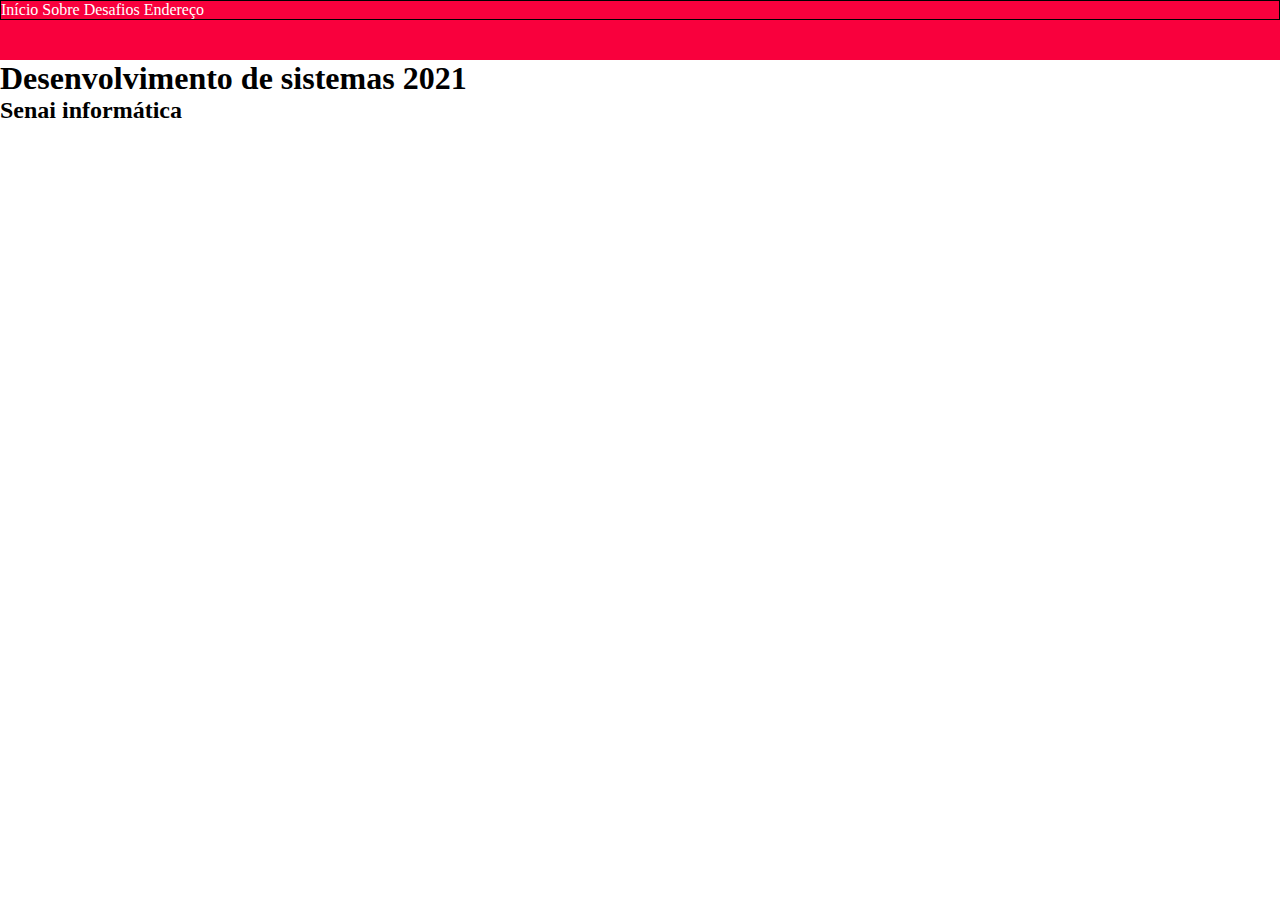
==== index.html @ 776a08b4 "aula dia 01/03" ====
<!DOCTYPE html>
<html lang="pt-BR">

<head>
    <meta charset="UTF-8">
    <meta http-equiv="X-UA-Compatible" content="IE=edge">
    <meta name="viewport" content="width=device-width, initial-scale=1.0">
    <title>landing-page</title>
    <link rel="stylesheet" href="css/style.css">
</head>

<body>
    <header>
        <div>
            <nav>
                <a href="">Início</a>
                <a href="">Sobre</a>
                <a href="">Desafios</a>
                <a href="">Endereço</a>
            </nav>
        </div>
    </header>

    <main>
        <div>
            <h1>Desenvolvimento de sistemas 2021</h1>
            <h2>Senai informática</h2>
        </div>
    </main>

</body>

</html>
---- css/style.css ----
/* Reset css */
* {
	margin: 0;
	padding: 0;
	box-sizing: 0;
}

/* header */
header {
    height: 60px;

    background-color: #F9003D;
}

header div {
    flex-direction: row;
    justify-content: flex-end;
    align-items: center;

    border: 1px solid black;
    
}

header nav a {
    color: white;
    text-decoration: none;
}
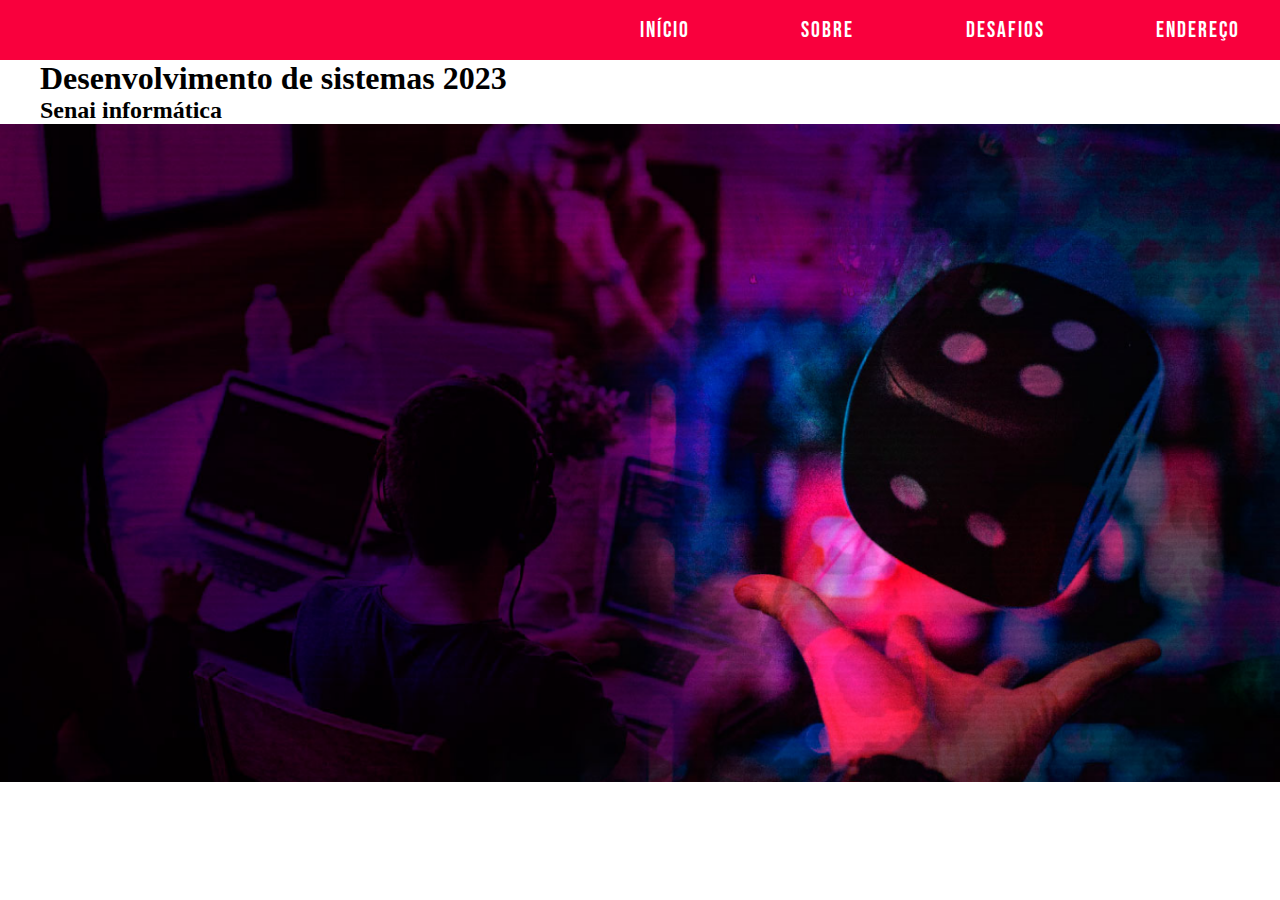
==== commit d0588b88: "aula dia 02/03" ====
--- a/index.html
+++ b/index.html
@@ -11,8 +11,8 @@
 
 <body>
     <header>
-        <div>
-            <nav>
+        <div class="layout-grid header-flex">
+            <nav class="nav-flex">
                 <a href="">Início</a>
                 <a href="">Sobre</a>
                 <a href="">Desafios</a>
@@ -22,10 +22,17 @@
     </header>
 
     <main>
-        <div>
-            <h1>Desenvolvimento de sistemas 2021</h1>
+        
+        <div class="layout-grid">
+            <h1>Desenvolvimento de sistemas 2023</h1>
             <h2>Senai informática</h2>
         </div>
+
+        <div>
+            <img src="assets/images/imagem-fundo-banner.png" alt="fundo banner" class="imagem-do-banner">
+        </div>
+
+
     </main>
 
 </body>
--- a/css/style.css
+++ b/css/style.css
@@ -1,3 +1,24 @@
+/* import da fonte */
+@font-face {
+    font-family: bebas neue;
+    src: url(../assets/fonts/bebas_neue/BebasNeue-Regular.ttf);
+}
+
+@font-face {
+    font-family: abel;
+    src: url(../assets/fonts/abel/Abel-Regular.ttf);
+}
+
+@font-face {
+    font-family: opensans;
+    src: url(../assets/fonts/opensans/OpenSans-VariableFont_wdth\,wght.ttf);
+}
+
+@font-face {
+    font-family: courierprime;
+    src: url(../assets/fonts/courierprime/CourierPrime-Regular.ttf);
+}
+
 /* Reset css */
 * {
 	margin: 0;
@@ -5,23 +26,47 @@
 	box-sizing: 0;
 }
 
+/* código genérico */
+.layout-grid {
+    width: 100%;
+    height: 100%;
+    max-width: 1200px;
+    margin: 0 auto;
+}
+
 /* header */
 header {
     height: 60px;
-
     background-color: #F9003D;
 }
 
-header div {
-    flex-direction: row;
+.nav-flex {
+    display: flex;
+    justify-content: space-between;
+}
+
+header nav {
+    width: 600px;
+}
+
+header .header-flex {
+    display: flex;
     justify-content: flex-end;
     align-items: center;
-
-    border: 1px solid black;
-    
 }
 
 header nav a {
+    font-family: bebas neue;
+    font-size: 22px;
     color: white;
     text-decoration: none;
+    letter-spacing: 2px;
+    text-transform: uppercase;
 }
+
+/* main */
+
+.imagem-do-banner {
+    width: 100%;
+}
+
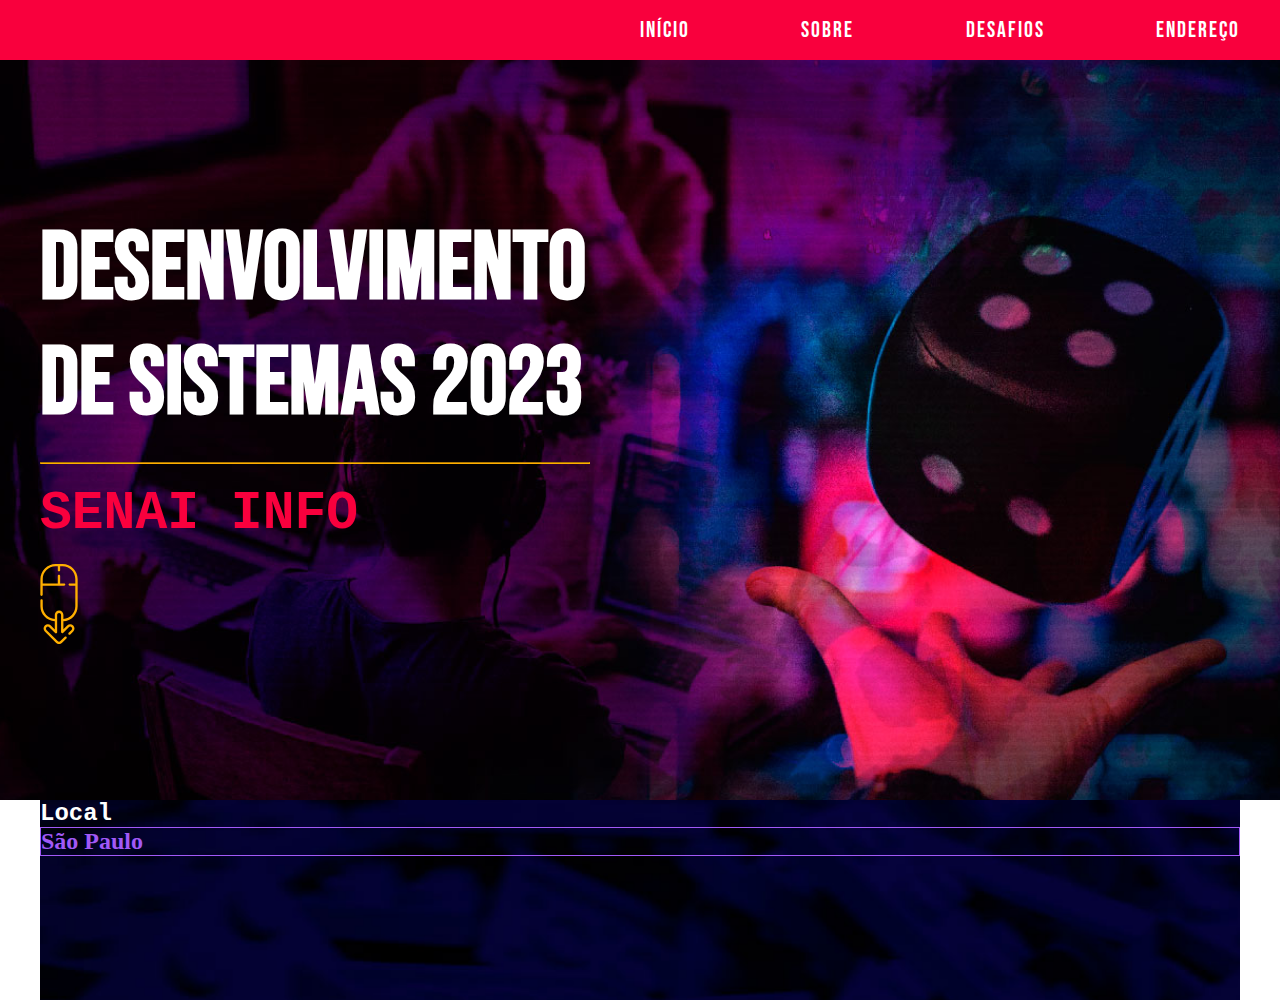
==== commit 823b032c: "aula dia 03/03" ====
--- a/index.html
+++ b/index.html
@@ -22,16 +22,23 @@
     </header>
 
     <main>
-        
-        <div class="layout-grid">
-            <h1>Desenvolvimento de sistemas 2023</h1>
-            <h2>Senai informática</h2>
-        </div>
+        <article class="banner">
+            <div class="layout-grid banner-flex">
+                <div id="banner-info">
+                    <h1>Desenvolvimento de sistemas 2023</h1>
+                    <hr>
+                    <p>Senai Info</p>
+                    <img src="./assets/images/mouse.svg" alt="">
+                </div>
+            </div>
+        </article>
 
-        <div>
-            <img src="assets/images/imagem-fundo-banner.png" alt="fundo banner" class="imagem-do-banner">
-        </div>
-
+        <section class="layout-grid informações">
+            <div>
+                <p>Local</p>
+                <h2>São Paulo</h2>
+            </div>
+        </section>
 
     </main>
 
--- a/css/style.css
+++ b/css/style.css
@@ -66,7 +66,69 @@
 
 /* main */
 
-.imagem-do-banner {
+ /* bannner */
+
+main .banner {
     width: 100%;
+    height: 740px;
+    color: white;
+
+    background-image: url(../assets/images/imagem-fundo-banner.png);
+    background-repeat: no-repeat;
+    background-size: cover;
+    background-position: bottom;
 }
 
+main .banner-flex {
+    display: flex;
+
+    align-items: center;
+}
+
+main .banner #banner-info {
+    width: 550px;
+}
+
+main .banner #banner-info h1 {
+    margin-bottom: 20px;
+    font-family: bebas neue;
+    font-size: 96px;
+}
+
+main .banner #banner-info p {
+    margin: 20px 0 20px 0;
+
+    font-family: 'Courier New', Courier, monospace;
+    font-size: 53px;
+    color: #f9003d;
+    text-transform: uppercase;
+    font-weight: bold;
+}
+
+hr {
+    border-color: #ffaf00;
+}
+
+/* info */
+
+main .informações {
+    width: 100%;
+    height: 200px;
+    color: white;
+
+    background-image: url(../assets/images/imagem-fundo-info.png);
+    background-size: cover;
+}
+
+main .informações p {
+    font-family: 'Courier New', Courier, monospace;
+    color: white;
+    font-size: 24px;
+    font-weight: bold;
+}
+
+main .informações h2 {
+    color: #A259F7;
+    border: 1px solid #A259F7;
+
+}
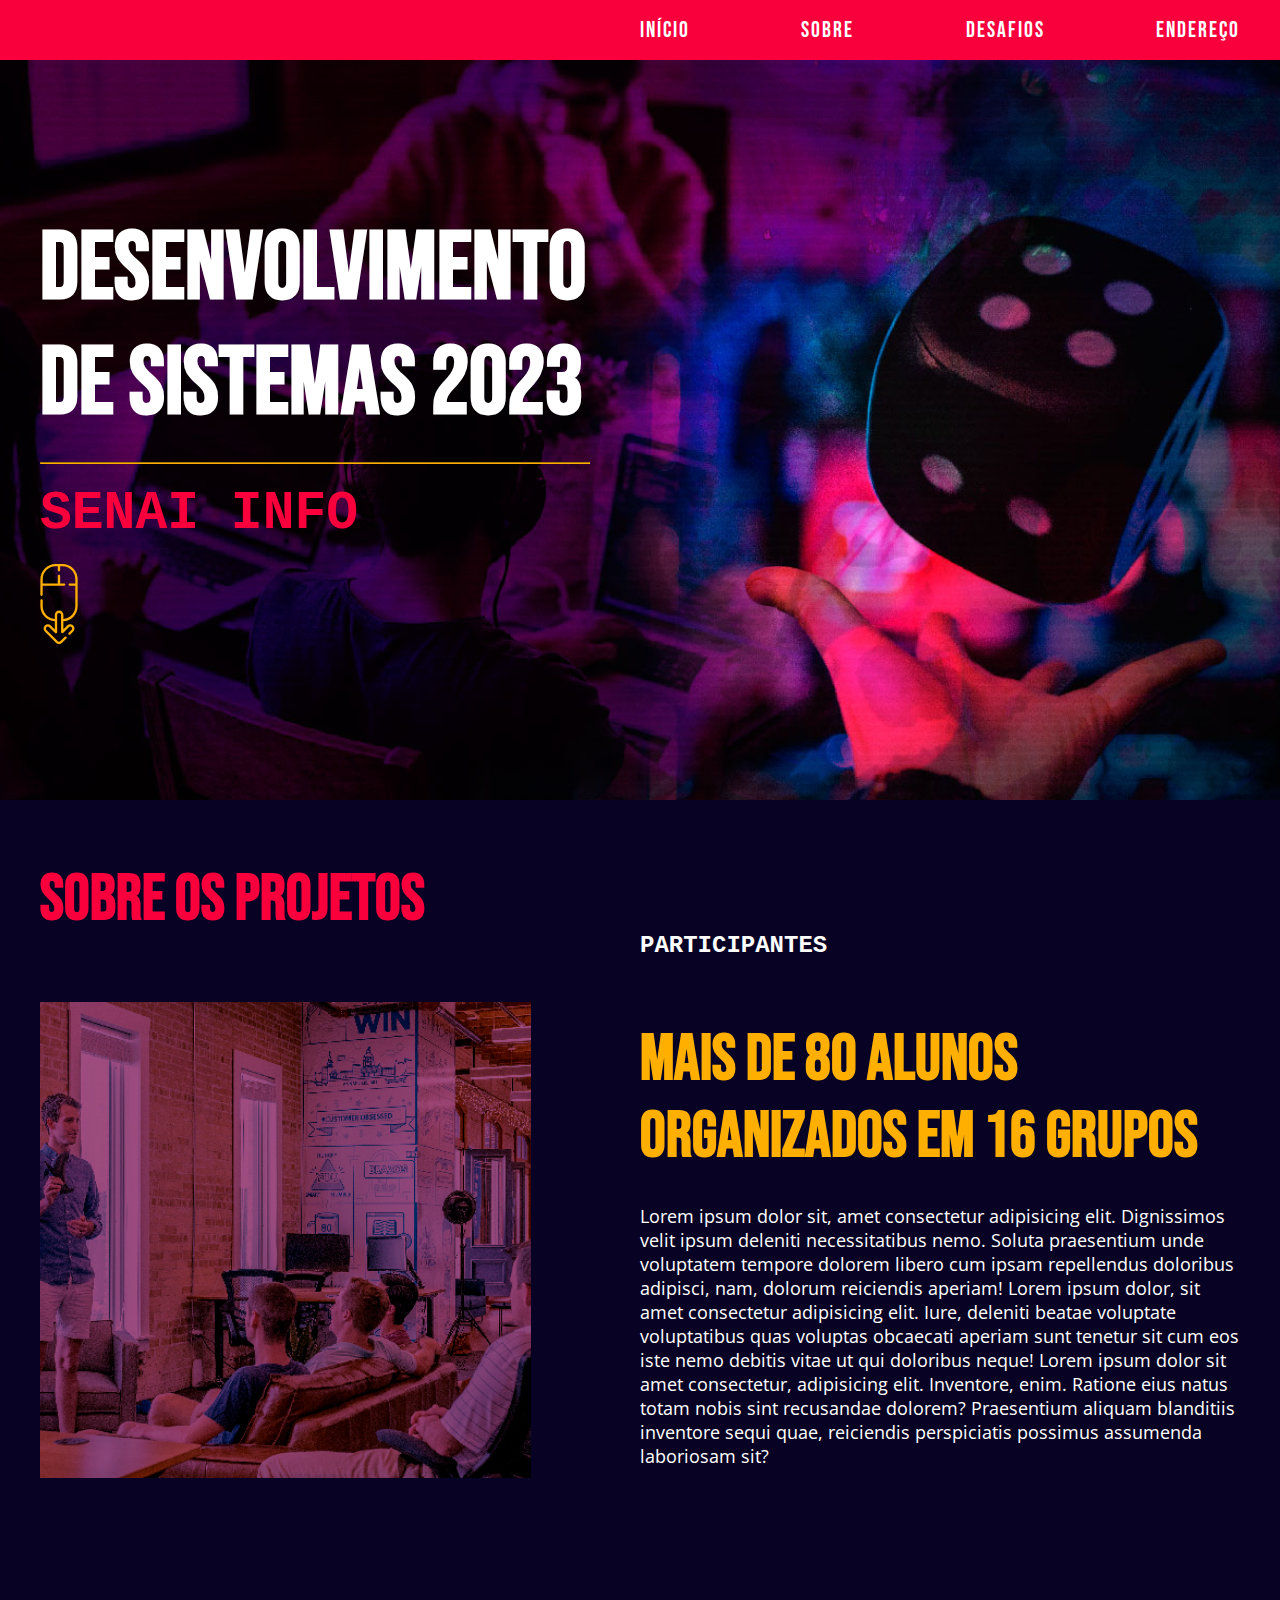
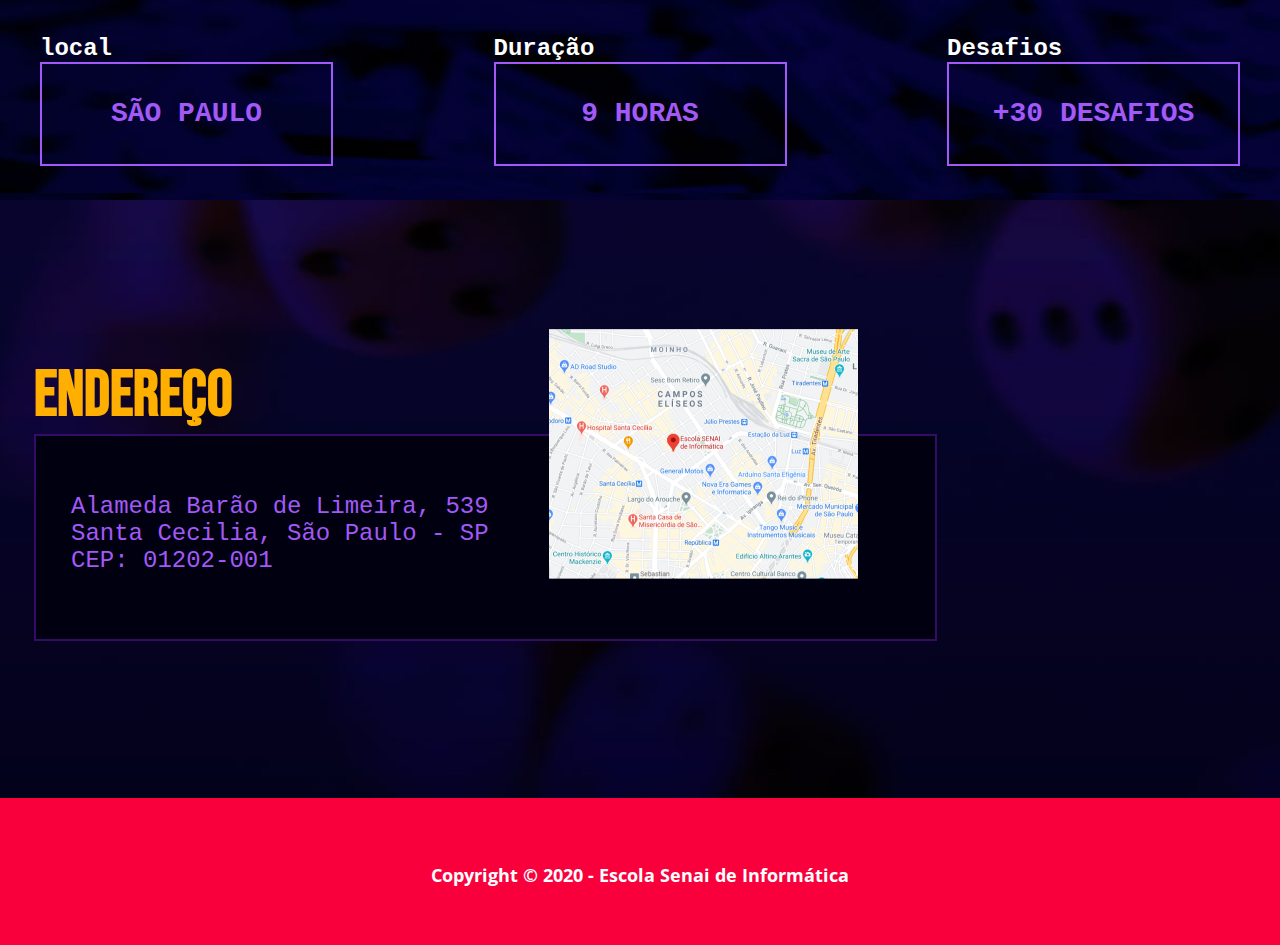
==== commit e18acb77: "finalização do trabalho" ====
--- a/index.html
+++ b/index.html
@@ -33,12 +33,84 @@
             </div>
         </article>
 
-        <section class="layout-grid informações">
-            <div>
-                <p>Local</p>
-                <h2>São Paulo</h2>
+        <section>
+            <div class="layout-grid sobre-flex">
+                <div>
+                    <H1>Sobre os projetos</H1>
+                    <img src="./assets/images/imagem-seção-sobre.png" alt="">
+                </div>
+
+                <div>
+                    <h2>Participantes</h2>
+                    <H1 id="outro-h1">mais de 80 alunos <br> organizados em 16 grupos </H1>
+                    <p>Lorem ipsum dolor sit, amet consectetur adipisicing elit. Dignissimos velit ipsum deleniti
+                        necessitatibus nemo. Soluta praesentium unde voluptatem tempore dolorem libero cum ipsam
+                        repellendus doloribus adipisci, nam, dolorum reiciendis aperiam! Lorem ipsum dolor, sit amet
+                        consectetur adipisicing elit. Iure, deleniti beatae voluptate voluptatibus quas voluptas
+                        obcaecati aperiam sunt tenetur sit cum eos iste nemo debitis vitae ut qui doloribus neque! Lorem
+                        ipsum dolor sit amet consectetur, adipisicing elit. Inventore, enim. Ratione eius natus totam
+                        nobis sint recusandae dolorem? Praesentium aliquam blanditiis inventore sequi quae, reiciendis
+                        perspiciatis possimus assumenda laboriosam sit?</p>
+                </div>
             </div>
         </section>
+
+        <aside>
+            <div class="layout-grid info-flex">
+                <div>
+                    <h2>local</h2>
+                    <div class="caixinha">
+                        <p>São Paulo</p>
+                    </div>
+                </div>
+
+                <div>
+                    <h2>Duração</h2>
+
+                    <div class="caixinha">
+                        <p>9 horas</p>
+                    </div>
+                </div>
+
+                <div>
+                    <h2>Desafios</h2>
+
+                    <div class="caixinha">
+                        <p>+30 Desafios</p>
+                    </div>
+                </div>
+            </div>
+        </aside>
+
+        <footer>
+            <div class="layout-grid footer-flex">
+                <div>
+                    <h1>Endereço</h1>
+                    <div>
+                        <div class="caixa-endereço alinhar-o-texto-da-caixa">
+                            <p>Alameda Barão de Limeira, 539 <br> Santa Cecilia, São Paulo - SP <br> CEP: 01202-001</p>
+                        </div>
+                    </div>
+                </div>
+
+
+
+                <div>
+                    <img src="./assets/images/mapa.png" alt="">
+                </div>
+                
+            </div>
+
+            <div class="copyright-flex">
+                <div >
+                    <h2>Copyright © 2020 - Escola Senai de Informática</h2>
+                </div>
+            </div>
+
+            
+        </footer>
+
+
 
     </main>
 
--- a/css/style.css
+++ b/css/style.css
@@ -14,10 +14,7 @@
     src: url(../assets/fonts/opensans/OpenSans-VariableFont_wdth\,wght.ttf);
 }
 
-@font-face {
-    font-family: courierprime;
-    src: url(../assets/fonts/courierprime/CourierPrime-Regular.ttf);
-}
+
 
 /* Reset css */
 * {
@@ -109,26 +106,158 @@
     border-color: #ffaf00;
 }
 
+/* sobre */
+
+section div {
+    width: 100%;
+}
+
+section {
+    background-color: #080324;
+    width: 100%;
+    height: 800px;
+}
+
+section h1 {
+    font-family: bebas neue;
+    font-size: 64px;
+    color: #F9003D;
+    margin-top: 62px;
+}
+
+section img {
+    margin-top: 64px;
+    margin-bottom: 119px;
+}
+
+section h2 {
+    font-family: 'Courier New', Courier, monospace;
+    font-size: 24px;
+    color: white;
+    margin-top: 203px;
+    text-transform: uppercase;
+}
+
+#outro-h1 {
+    font-family: bebas neue;
+    color: #ffaf00;
+    font-size: 64px;
+ 
+}
+
+section p {
+    color: white;
+    font-family: opensans;
+    font-size: 18px;
+    margin-top: 29px;
+    margin-bottom: 203px;
+}
+
+.sobre-flex {
+    display: flex;
+    align-items: center;
+    
+}
+
 /* info */
 
-main .informações {
+.info-flex {
+    display: flex;
+    justify-content: center;
+    align-items: center;
+    justify-content: space-between;
+}
+
+aside{
+    background-image: url(../assets/images/imagem-fundo-info.png);
     width: 100%;
     height: 200px;
-    color: white;
-
-    background-image: url(../assets/images/imagem-fundo-info.png);
-    background-size: cover;
-}
-
-main .informações p {
-    font-family: 'Courier New', Courier, monospace;
-    color: white;
+}
+
+aside h2{
+    font-family: 'Courier New', Courier, monospace;
+    color: white;
+}
+
+aside p {
+    font-family: 'Courier New', Courier, monospace;
+    font-size: 28px;
+    color: #A259F7;
+    font-weight: bold;
+    text-transform: uppercase;
+}
+
+.caixinha {
+    border: 2px solid #A259F7;
+    width: 289px;
+    height: 100px;
+    display: flex;
+    align-items: center;
+    justify-content: center;
+}
+
+/* footer */
+
+footer {
+    background-image: url(../assets/images/imagem-fundo-endereco.png);
+    width: 100%;
+    height: 598px;
+}
+
+footer h1 {
+    color: #ffaf00;
+    font-family: bebas neue;
+    font-size: 64px;
+}
+
+footer p {
+    font-family: 'Courier New', Courier, monospace;
     font-size: 24px;
-    font-weight: bold;
-}
-
-main .informações h2 {
     color: #A259F7;
-    border: 1px solid #A259F7;
-
-}
+    width: 435px;
+    height: 88.5px;
+
+    padding-left: 35px;
+}
+ .caixa-endereço {
+    border: 2px solid #340B65;
+    background-color: #010010;
+    width: 899px;
+    height: 203.36px;
+ }
+
+ .alinhar-o-texto-da-caixa {
+    display: flex;
+    align-items: center;
+    justify-content: flex-start;
+    
+ }
+
+.footer-flex {
+    display: flex;
+    justify-content: center;
+    align-items: center;
+}
+
+footer img {
+    position: relative;
+    top: -43px;
+    right: 388px;
+}
+
+footer h2 {
+    color: white;
+    font-size: 18px;
+    font-family: opensans;
+    height: 82px;
+    width: 100%;
+
+    padding-top: 65px;
+}
+
+.copyright-flex {
+    background-color: #F9003D;
+    display: flex;
+    justify-content: center;
+    
+}